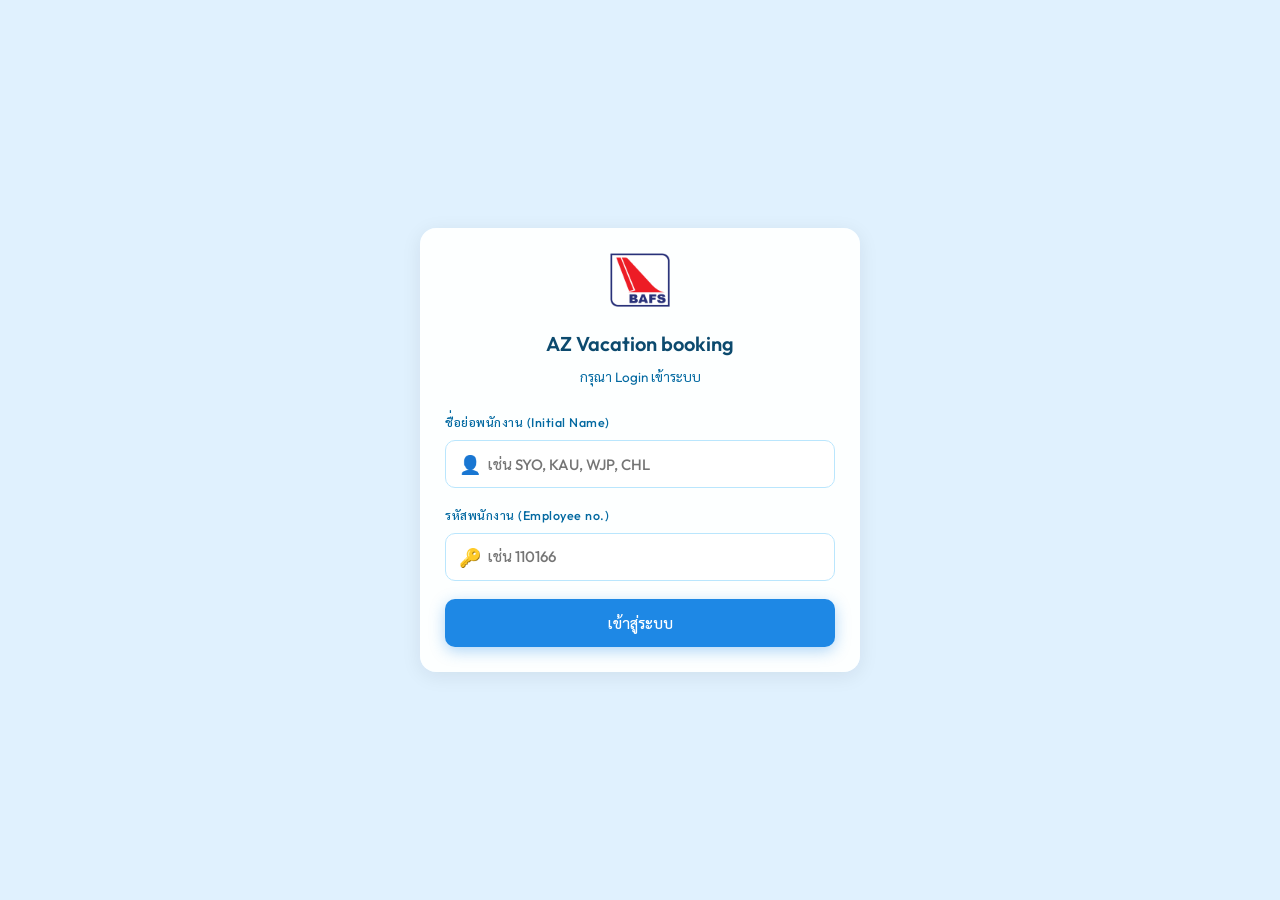
==== index.html @ 776b0201 "Add files via upload" ====
<!DOCTYPE html>
<html lang="th">

<head>
    <meta charset="UTF-8">
    <meta name="viewport" content="width=device-width, initial-scale=1.0, maximum-scale=1.0, user-scalable=no">
    <title>AZ Vacation booking</title>
    <!-- Google Fonts for premium typography -->
    <link rel="preconnect" href="https://fonts.googleapis.com">
    <link rel="preconnect" href="https://fonts.gstatic.com" crossorigin>
    <link
        href="https://fonts.googleapis.com/css2?family=Outfit:wght@300;400;500;600;700&family=Sarabun:wght@300;400;500;600;700&display=swap"
        rel="stylesheet">

    <script>
        // ==========================================================
        // CONFIGURATION VARIABLES (Google Drive Direct Links & GAS API)
        // ==========================================================
        const LOGO_URL = "Logo bafs Original.png"; // Replace with your Google Drive direct link
        const BACKGROUND_URL = "20220221_070326.jpg"; // Replace with your Google Drive direct link
        const GAS_URL = "https://script.google.com/macros/s/AKfycbyHpsRN5z9Dz3Ey0zPZW1OYYGQ0Ru4gA7NycmnNdGbSgGC3R4j0DbGsd65QwBarkv0/exec";
    </script>

    <link rel="stylesheet" href="style.css">

    <!-- Google Apps Script CSS inclusion (Used when deployed in GAS) -->
    <?!= include('style'); ?>
</head>

<body>
    <!-- Background Image Wrapper -->
    <div class="bg-wrapper"></div>

    <!-- 1. LOGIN OVERLAY -->
    <div id="login-overlay" class="overlay active">
        <div class="glass-card login-card animate-fade-in">
            <div class="login-header">
                <img id="login-logo-img" src="Logo bafs Original.png" alt="BAFS Logo" class="login-logo">
                <h2>AZ Vacation booking</h2>
                <p class="login-subtitle">กรุณา Login เข้าระบบ</p>
            </div>

            <form id="login-form">
                <div class="form-group">
                    <label for="login-username">ชื่อย่อพนักงาน (Initial Name)</label>
                    <div class="input-wrapper">
                        <input type="text" id="login-username" required placeholder="เช่น SYO, KAU, WJP, CHL"
                            autocomplete="username">
                        <span class="input-icon">👤</span>
                    </div>
                </div>
                <div class="form-group">
                    <label for="login-password">รหัสพนักงาน (Employee no.)</label>
                    <div class="input-wrapper">
                        <input type="password" id="login-password" required placeholder="เช่น 110166"
                            autocomplete="current-password">
                        <span class="input-icon">🔑</span>
                    </div>
                    <div id="login-error" class="error-text hidden">⚠️ ข้อมูลเข้าสู่ระบบไม่ถูกต้อง
                        หรือไม่พบในตารางพนักงาน</div>
                </div>
                <button type="submit" id="btn-login-submit" class="btn btn-primary btn-block">เข้าสู่ระบบ</button>
            </form>
        </div>
    </div>

    <!-- 2. MAIN APPLICATION -->
    <div id="app-container" class="app-layout hidden">
        <!-- HEADER -->
        <header class="main-header glass-card">
            <div class="header-logo-section">
                <img id="app-logo-img" src="Logo bafs Original.png" alt="BAFS Logo" class="app-logo">
                <div class="header-title-wrapper">
                    <h1>AZ Vacation booking</h1>
                    <span class="sub-title">ระบบจองวันลาพักร้อนล่วงหน้า</span>
                </div>
            </div>

            <!-- Testing Override Tool & User Profile -->
            <div class="header-controls">
                <div class="mock-date-container">
                    <label for="mock-today">📅 จำลองวันที่ปัจจุบัน:</label>
                    <input type="date" id="mock-today" class="mock-date-input">
                </div>

                <div class="user-profile-widget">
                    <div class="avatar">👤</div>
                    <div class="user-info">
                        <span id="user-initial-display" class="user-email">Guest</span>
                        <span id="user-name-display" class="user-role">ผู้ใช้งานทั่วไป</span>
                    </div>
                    <button id="logout-btn" class="btn-logout" title="ออกจากระบบ">Logout ↪</button>
                </div>
            </div>
        </header>

        <!-- NAVIGATION TABS -->
        <nav class="app-nav-tabs">
            <button id="nav-tab-dashboard" class="nav-tab-btn active" onclick="switchNavTab('dashboard')">
                <span class="nav-icon">📊</span> หน้าหลัก Dashboard
            </button>
            <button id="nav-tab-calendar" class="nav-tab-btn" onclick="switchNavTab('calendar')">
                <span class="nav-icon">📅</span> ตารางปฏิทินจองพักร้อน
            </button>
        </nav>

        <!-- DASHBOARD VIEW CONTAINER -->
        <div id="view-dashboard" class="view-container animate-fade-in">
            <!-- Top Stat Cards -->
            <div class="dashboard-stats-grid">
                <!-- Card 1: Quota Status -->
                <div class="glass-card stat-card quota-stat-card">
                    <div class="stat-icon-bg">📊</div>
                    <div class="stat-info">
                        <span class="stat-label">โควตาจองปี 2027</span>
                        <div class="stat-value-wrapper">
                            <span id="dash-quota-used" class="stat-value">0</span>
                            <span class="stat-total">/ 5 ช่วงเวลา</span>
                        </div>
                        <div class="quota-progress-container">
                            <div id="dash-quota-bar" class="quota-progress-bar" style="width: 0%;"></div>
                        </div>
                        <span id="dash-quota-text" class="stat-subtext">คงเหลือ 5 ช่วงเวลา</span>
                    </div>
                </div>

                <!-- Card 2: Upcoming Vacation -->
                <div class="glass-card stat-card upcoming-stat-card">
                    <div class="stat-icon-bg">✈️</div>
                    <div class="stat-info">
                        <span class="stat-label">รายการพักร้อนถัดไป</span>
                        <span id="dash-upcoming-date" class="stat-value-text">ไม่มีรายการพักร้อนที่กำลังจะมาถึง</span>
                        <span id="dash-upcoming-sub" class="stat-subtext">วางแผนพักร้อนสำหรับปี 2027 ได้ที่ตารางจอง</span>
                    </div>
                </div>

                <!-- Card 3: User Info Badge -->
                <div class="glass-card stat-card profile-stat-card">
                    <div class="stat-icon-bg">👤</div>
                    <div class="stat-info">
                        <span class="stat-label">ข้อมูลผู้ปฏิบัติงาน</span>
                        <span id="dash-emp-name" class="stat-value-text">-</span>
                        <span id="dash-emp-details" class="stat-subtext">Operator | Team - | Concourse -</span>
                    </div>
                </div>
            </div>

            <!-- Quick Action Banner -->
            <div id="dash-action-banner" class="glass-card action-banner">
                <div class="banner-left">
                    <h4>📅 ต้องการเลือกวันลาพักร้อนเพิ่มเติม?</h4>
                    <p>ไปที่ตารางจองเพื่อเลือกช่วงวันที่ต้องการสำหรับปี ค.ศ. 2027</p>
                </div>
                <button class="btn btn-primary" onclick="switchNavTab('calendar')">📅 เปิดตารางจองพักร้อน</button>
            </div>

            <!-- Personal Activity History Section -->
            <div id="dash-user-history-section" class="glass-card history-section-card">
                <div class="history-header">
                    <h3>📜 ประวัติรายการจองพักร้อนของฉัน</h3>
                    <button class="btn btn-outline btn-sm" onclick="loadDashboardData()">🔄 รีเฟรชข้อมูล</button>
                </div>

                <div id="dashboard-history-loading" class="placeholder-card hidden">
                    <div class="spinner"></div>
                    <p style="margin-top: 10px;">กำลังโหลดประวัติการจอง...</p>
                </div>

                <div id="dashboard-history-empty" class="empty-state-box hidden">
                    <span class="empty-icon">🏖️</span>
                    <p>ยังไม่มีประวัติการจองวันลาพักร้อนสำหรับปี 2027</p>
                </div>

                <div class="table-responsive">
                    <table id="dash-history-table" class="data-table">
                        <thead>
                            <tr>
                                <th>วันที่ทำรายการ</th>
                                <th>ช่วงวันพักร้อน</th>
                                <th>เดือน/ปี</th>
                                <th>Zone</th>
                                <th>ประเภทการจอง</th>
                                <th>สถานะ</th>
                                <th>จัดการ</th>
                            </tr>
                        </thead>
                        <tbody id="dash-history-tbody">
                            <!-- Populated dynamically -->
                        </tbody>
                    </table>
                </div>
            </div>

            <!-- Admin Master Log Section (Visible only to Admin) -->
            <div id="dash-admin-section" class="glass-card history-section-card admin-border hidden" style="margin-top: 25px;">
                <div class="history-header">
                    <h3>👑 ประวัติการจองของพนักงานทั้งหมด (ผู้ดูแลระบบ)</h3>
                    <div style="display:flex; align-items:center; gap:10px;">
                        <select id="admin-team-filter" style="padding:6px 12px; border-radius:6px; background:rgba(255,255,255,0.1); color:#fff; border:1px solid rgba(255,255,255,0.2); font-size:13px; cursor:pointer;" onchange="filterAdminBookings()">
                            <option value="ALL">ทุกทีม</option>
                            <option value="A">Team A</option>
                            <option value="B">Team B</option>
                            <option value="C">Team C</option>
                            <option value="D">Team D</option>
                            <option value="E">Team E</option>
                            <option value="X">Team X</option>
                        </select>
                        <span class="admin-badge">Admin Access</span>
                    </div>
                </div>
                <div id="admin-history-loading" style="text-align:center; padding:20px; color:#94a3b8;">
                    <span>⏳ กำลังโหลดข้อมูลจากตาราง...</span>
                </div>
                <div id="admin-history-empty" class="hidden" style="text-align:center; padding:25px; color:#94a3b8;">
                    <p>📋 ยังไม่มีประวัติการจองวันพักร้อนในระบบ</p>
                </div>
                <div id="admin-history-summary" class="hidden" style="padding:10px 15px; margin-bottom:10px; display:flex; gap:15px; flex-wrap:wrap; font-size:13px; color:#94a3b8;">
                    <span>📊 จำนวนรายการทั้งหมด: <strong id="admin-total-count" style="color:#60a5fa;">0</strong></span>
                    <span>🏢 Concourse C: <strong id="admin-c-count" style="color:#22c55e;">0</strong></span>
                    <span>🏢 Concourse F: <strong id="admin-f-count" style="color:#f59e0b;">0</strong></span>
                </div>
                <div class="table-responsive">
                    <table class="data-table">
                        <thead>
                            <tr>
                                <th>ลำดับ</th>
                                <th>พนักงาน</th>
                                <th>ตำแหน่ง/ทีม</th>
                                <th>Concourse</th>
                                <th>เดือน/ปี</th>
                                <th>ช่วงวัน</th>
                                <th>สถานะ</th>
                                <th>ดำเนินการ</th>
                            </tr>
                        </thead>
                        <tbody id="dash-admin-tbody">
                            <!-- Populated dynamically for Admin -->
                        </tbody>
                    </table>
                </div>
            </div>
        </div>

        <!-- CALENDAR VIEW CONTAINER -->
        <div id="view-calendar" class="view-container hidden">
            <!-- APP CONTENT LAYOUT -->
            <div class="main-content">
            <!-- SIDEBAR: Rules & Selection Form -->
            <aside class="sidebar-section">

                <!-- Rules Card -->
                <div class="glass-card rules-card">
                    <h3>📌 ข้อกำหนดการจองวันลาพักร้อน</h3>
                    <ul class="rules-list">
                        <li>
                            <span class="rule-num">1</span>
                            <p>Operator ทำการจองได้ทีมละ 2 คนต่อช่อง (Concourse C 1 คน, Concourse F 1 คน)</p>
                        </li>
                        <li>
                            <span class="rule-num">2</span>
                            <p>ทำการจองพักร้อนของเดือนถัดไปล่วงหน้า <strong>ภายในวันที่ 10 ของเดือน</strong></p>
                        </li>
                        <li>
                            <span class="rule-num">3</span>
                            <p>สามารถจองพักร้อนล่วงหน้าก่อนได้ทุกเดือน</p>
                        </li>
                        <li>
                            <span class="rule-num">4</span>
                            <p>สามารถแก้ไขการจองพักร้อนล่วงหน้า <strong>ภายในวันที่ 10 ก่อนเดือนที่ทำการจองไว้</strong></p>
                        </li>
                        <li>
                            <span class="rule-num">5</span>
                            <p>ใน 1 ปี พนักงานสามารถจองพักร้อนได้มากสุด <strong>5 ช่วงเวลา</strong></p>
                        </li>
                    </ul>
                </div>

                <!-- Profile Info Card -->
                <div class="glass-card booking-form-card">
                    <h3>👤 ข้อมูลผู้จอง (Logged-in Profile)</h3>
                    <div class="profile-details-grid">
                        <div class="profile-field">
                            <span class="p-label">ชื่อย่อ (Initial Name):</span>
                            <span id="profile-initial" class="p-val">-</span>
                        </div>
                        <div class="profile-field">
                            <span class="p-label">ชื่อภาษาอังกฤษ:</span>
                            <span id="profile-english-name" class="p-val">-</span>
                        </div>
                        <div class="profile-field">
                            <span class="p-label">ตำแหน่ง (Position):</span>
                            <span id="profile-position" class="p-val">-</span>
                        </div>
                        <div class="profile-field">
                            <span class="p-label">ทีม (Team):</span>
                            <span id="profile-team" class="p-val">-</span>
                        </div>
                        <div id="profile-concourse-field" class="profile-field hidden">
                            <span class="p-label">Concourse:</span>
                            <span id="profile-concourse" class="p-val">-</span>
                        </div>
                    </div>
                </div>

                <!-- Booking Selectors Card -->
                <div class="glass-card booking-form-card">
                    <h3>📅 เลือกเดือนและปีที่ต้องการพักร้อน</h3>

                    <div class="date-selection-grid">
                        <div class="form-group">
                            <label for="select-month">เดือนพักร้อน</label>
                            <select id="select-month" class="form-select">
                                <option value="0">JAN</option>
                                <option value="1">FEB</option>
                                <option value="2">MAR</option>
                                <option value="3">APR</option>
                                <option value="4">MAY</option>
                                <option value="5">JUN</option>
                                <option value="6">JUL</option>
                                <option value="7">AUG</option>
                                <option value="8">SEP</option>
                                <option value="9">OCT</option>
                                <option value="10">NOV</option>
                                <option value="11">DEC</option>
                            </select>
                        </div>
                        <div class="form-group">
                            <label for="select-year">ปี</label>
                            <select id="select-year" class="form-select">
                                <!-- Dynamically populated by JS -->
                            </select>
                        </div>
                    </div>

                    <!-- Admin Team Selector in Sidebar (Hidden for regular employees) -->
                    <div id="sidebar-admin-team-wrapper" class="hidden" style="margin-top: 12px;">
                        <label for="sidebar-admin-team-select" style="font-size: 13px; font-weight: 600; color: #ffc107; display: block; margin-bottom: 6px;">
                            👑 เลือกทีมพนักงาน (Admin):
                        </label>
                        <select id="sidebar-admin-team-select" class="form-select" style="border: 1px solid rgba(255,193,7,0.4);">
                            <option value="A">Team A</option>
                            <option value="B">Team B</option>
                            <option value="C">Team C</option>
                            <option value="D">Team D</option>
                            <option value="E">Team E</option>
                            <option value="X">Team X</option>
                        </select>
                    </div>
                </div>

            </aside>

            <!-- MAIN GRID: Vacation Calendar (Vertical Layout for Mobile) -->
            <main class="calendar-section">
                <!-- Loading indicator overlay inside calendar section -->
                <div id="calendar-loading" class="glass-card placeholder-card hidden">
                    <div class="placeholder-content">
                        <div class="spinner"></div>
                        <p style="margin-top: 15px; font-weight: 500;">กำลังโหลดข้อมูลจาก Google Sheets...</p>
                    </div>
                </div>

                <!-- Calendar Content -->
                <div id="calendar-content" class="calendar-content-wrapper">
                    <div class="glass-card calendar-card">
                        <div class="calendar-header">
                            <div class="calendar-info">
                                <h2 id="calendar-title-display">ตารางพักร้อนล่วงหน้า</h2>
                                <p class="helper-text">💡 วิธีการจอง: เลือกช่องว่างในส่วน Concourse
                                    ของทีมท่านบนช่วงวันที่ต้องการจอง จากนั้นกดปุ่มด้านล่างเพื่อยืนยัน</p>
                            </div>

                            <!-- Calendar Control Toolbar: Month Dropdown, Admin Team Switcher & Small Excel Export (Visible ONLY to Admin) -->
                            <div id="calendar-toolbar" class="calendar-toolbar hidden" style="display: flex; flex-wrap: wrap; align-items: center; justify-content: space-between; gap: 10px; margin-top: 15px; margin-bottom: 15px; padding: 8px 12px; background: rgba(255, 255, 255, 0.05); border: 1px solid rgba(255, 255, 255, 0.1); border-radius: 10px;">
                                <!-- Left: Month & Year Dropdowns -->
                                <div style="display: flex; align-items: center; gap: 8px;">
                                    <label for="toolbar-month-select" style="font-size: 12px; font-weight: 500; color: #94a3b8;">📅 เลือกเดือน/ปี:</label>
                                    <select id="toolbar-month-select" style="padding: 4px 8px; border-radius: 6px; background: #ffffff; color: #0f172a; border: 1px solid #cbd5e1; font-size: 12px; cursor: pointer;">
                                        <option value="0">มกราคม (JAN)</option>
                                        <option value="1">กุมภาพันธ์ (FEB)</option>
                                        <option value="2">มีนาคม (MAR)</option>
                                        <option value="3">เมษายน (APR)</option>
                                        <option value="4">พฤษภาคม (MAY)</option>
                                        <option value="5">มิถุนายน (JUN)</option>
                                        <option value="6">กรกฎาคม (JUL)</option>
                                        <option value="7">สิงหาคม (AUG)</option>
                                        <option value="8">กันยายน (SEP)</option>
                                        <option value="9">ตุลาคม (OCT)</option>
                                        <option value="10">พฤศจิกายน (NOV)</option>
                                        <option value="11">ธันวาคม (DEC)</option>
                                    </select>
                                    <select id="toolbar-year-select" style="padding: 4px 8px; border-radius: 6px; background: #ffffff; color: #0f172a; border: 1px solid #cbd5e1; font-size: 12px; cursor: pointer;">
                                        <!-- Populated dynamically -->
                                    </select>
                                </div>

                                <!-- Center: Admin Team Switcher (Visible only when logged in as Admin) -->
                                <div id="admin-calendar-team-wrapper" class="hidden" style="display: flex; align-items: center; gap: 8px;">
                                    <label for="calendar-admin-team-select" style="font-size: 12px; font-weight: 500; color: #d97706;">👑 เลือกทีม (Admin):</label>
                                    <select id="calendar-admin-team-select" style="padding: 4px 8px; border-radius: 6px; background: #ffffff; color: #0f172a; border: 1px solid #d97706; font-size: 12px; cursor: pointer;">
                                        <option value="A">Team A</option>
                                        <option value="B">Team B</option>
                                        <option value="C">Team C</option>
                                        <option value="D">Team D</option>
                                        <option value="E">Team E</option>
                                        <option value="X">Team X</option>
                                    </select>
                                </div>

                                <!-- Right: Small Export to Excel Button -->
                                <div>
                                    <button type="button" class="btn btn-success" style="background: linear-gradient(135deg, #107c41, #1f9a55); border: none; font-weight: 500; font-size: 11px; padding: 4px 10px; border-radius: 5px; gap: 4px; display: inline-flex; align-items: center; cursor: pointer;" onclick="exportBookingsToExcel()">
                                        📊 Export Excel (.xls)
                                    </button>
                                </div>
                            </div>

                            <!-- LEGEND REMOVED PER USER REQUEST -->
                        </div>

                        <!-- VERTICAL LIST OF SLOTS -->
                        <div class="vertical-slots-wrapper">
                            <div id="operator-slots-container" class="table-section-wrapper">
                                <div id="operator-slots-list" class="slots-list">
                                    <!-- Rendered dynamically -->
                                </div>
                            </div>
                        </div>

                        <!-- Action Bar -->
                        <div class="calendar-actions">
                            <div class="selected-summary" id="booking-summary-text">
                                กรุณาเลือกช่วงวันในรายการเพื่อทำการจอง...
                            </div>
                            <button id="btn-confirm-booking" class="btn btn-success btn-large" disabled>
                                ⚡ ยืนยันการจองพักร้อน
                            </button>
                        </div>

                    </div>
                </div>
            </main>
        </div>
        </div>
    </div>

    <!-- 3. BOOKING CONFIRMATION MODAL -->
    <div id="booking-modal" class="modal-overlay hidden">
        <div class="glass-card modal-card animate-slide-up">
            <div class="modal-header">
                <h3>ยืนยันข้อมูลการจองพักร้อน</h3>
                <button class="btn-close-modal" onclick="closeModal('booking-modal')">&times;</button>
            </div>
            <div class="modal-body">
                <div class="confirm-info-list">
                    <div class="confirm-item">
                        <span class="label">ชื่อพนักงาน:</span>
                        <span id="confirm-emp-name" class="val">-</span>
                    </div>
                    <div class="confirm-item">
                        <span class="label">ตำแหน่งงาน:</span>
                        <span id="confirm-position" class="val">-</span>
                    </div>
                    <div class="confirm-item">
                        <span class="label">ทีม:</span>
                        <span id="confirm-team" class="val">-</span>
                    </div>
                    <div class="confirm-item">
                        <span class="label">ช่วงวันที่เลือก:</span>
                        <span id="confirm-date" class="val">-</span>
                    </div>
                    <div class="confirm-item" id="confirm-concourse-row">
                        <span class="label">Concourse:</span>
                        <span id="confirm-concourse" class="val">-</span>
                    </div>
                </div>

                <!-- Admin Booking On Behalf Field -->
                <div id="admin-booking-fields" class="admin-booking-container hidden" style="margin-top: 15px; padding: 12px; background: rgba(255, 193, 7, 0.1); border: 1px solid rgba(255, 193, 7, 0.3); border-radius: 8px;">
                    <label for="admin-target-initial" style="font-size: 13px; font-weight: 600; color: #b45309; display: block; margin-bottom: 6px;">
                        👑 ระบุชื่อย่อพนักงานที่ต้องการจองแทน (Initial Name):
                    </label>
                    <input type="text" id="admin-target-initial" placeholder="เช่น PDP, KSM, SYO, WJP" style="width: 100%; padding: 8px 12px; border-radius: 6px; background: #ffffff; color: #0f172a; border: 1px solid #cbd5e1; font-size: 14px; text-transform: uppercase;">
                </div>

                <div id="modal-warning-box" class="warning-alert-box hidden"></div>
            </div>
            <div class="modal-footer">
                <button class="btn btn-secondary" onclick="closeModal('booking-modal')">ยกเลิก</button>
                <button id="btn-modal-submit" class="btn btn-success">ยืนยันการจอง</button>
            </div>
        </div>
    </div>

    <!-- 4. EDIT/CANCEL MODAL -->
    <div id="edit-modal" class="modal-overlay hidden">
        <div class="glass-card modal-card animate-slide-up">
            <div class="modal-header">
                <h3>⚙ จัดการรายการจองพักร้อน</h3>
                <button class="btn-close-modal" onclick="closeModal('edit-modal')">&times;</button>
            </div>
            <div class="modal-body">
                <p>คุณต้องการยกเลิกรายการจองนี้ใช่หรือไม่?</p>
                <div class="confirm-info-list">
                    <div class="confirm-item">
                        <span class="label">ผู้จอง:</span>
                        <span id="edit-emp-name" class="val">-</span>
                    </div>
                    <div class="confirm-item">
                        <span class="label">ตำแหน่ง/ทีม:</span>
                        <span id="edit-details" class="val">-</span>
                    </div>
                    <div class="confirm-item">
                        <span class="label">วันที่จอง:</span>
                        <span id="edit-date" class="val">-</span>
                    </div>
                    <div class="confirm-item" id="edit-concourse-row">
                        <span class="label">Concourse:</span>
                        <span id="edit-concourse" class="val">-</span>
                    </div>
                </div>
                <div id="edit-warning-box" class="warning-alert-box hidden"></div>
            </div>
            <div class="modal-footer">
                <button class="btn btn-secondary" onclick="closeModal('edit-modal')">ปิด</button>
                <button id="btn-modal-delete" class="btn btn-danger">🗑 ยกเลิกการจองนี้</button>
            </div>
        </div>
    </div>

    <!-- 5. SUCCESS POPUP -->
    <div id="success-popup" class="success-popup-overlay hidden">
        <div class="success-popup-card animate-scale-up">
            <div class="success-icon-wrapper">
                <div class="success-icon-svg">
                    <svg viewBox="0 0 52 52">
                        <circle class="checkmark-circle" cx="26" cy="26" r="25" fill="none" />
                        <path class="checkmark-check" fill="none" d="M14.1 27.2l7.1 7.2 16.7-16.8" />
                    </svg>
                </div>
            </div>
            <h2>ทำการจองสำเร็จ!</h2>
            <p id="success-message-text">ระบบได้ทำการบันทึกข้อมูลการลาพักร้อนเรียบร้อยแล้ว</p>
            <button class="btn btn-success btn-block" onclick="closeSuccessPopup()">ตกลง</button>
        </div>
    </div>

    <script src="app.js"></script>

    <!-- Google Apps Script JS inclusion (Used when deployed in GAS) -->
    <?!= include('app'); ?>
</body>

</html>
---- style.css ----
/* ==========================================================================
   AZ Vacation Booking Application - Modern Responsive Glassmorphism CSS
   ========================================================================== */

/* Design Tokens */
:root {
    /* CUSTOMIZABLE IMAGES - Insert Google Drive direct link here */
    --logo-url: url('Logo bafs Original.png');
    --background-url: url('20220221_070326.jpg');

    --primary: #1e88e5;
    --primary-light: #64b5f6;
    --primary-dark: #1565c0;
    --accent: #ff9800;
    --accent-hover: #f57c00;
    --success: #4caf50;
    --success-light: #81c784;
    --success-hover: #388e3c;
    --danger: #f44336;
    --danger-hover: #d32f2f;
    --warning: #ffeb3b;
    --info: #00bcd4;
    --foreman-purple: #9b59b6;
    --foreman-purple-dark: #8e44ad;

    /* Theme Colors - Bright Sky Blue Theme */
    --bg-overlay: rgba(224, 242, 254, 0.96);
    --glass-bg: rgba(255, 255, 255, 0.88);
    --glass-bg-hover: rgba(255, 255, 255, 0.96);
    --glass-card: rgba(255, 255, 255, 0.94);
    --glass-border: rgba(186, 230, 253, 0.9);
    --glass-border-focus: rgba(2, 132, 199, 0.6);

    /* Text Colors - Deep Sky Navy for Bright Sky Blue Background */
    --text-primary: #0c4a6e;
    --text-secondary: #0369a1;
    --text-muted: #64748b;

    /* Layout Properties */
    --sidebar-width: 380px;
    --header-height: 80px;
    --border-radius-lg: 16px;
    --border-radius-md: 10px;
    --border-radius-sm: 6px;
    --transition-speed: 0.3s;
    --font-sans: 'Outfit', 'Sarabun', -apple-system, BlinkMacSystemFont, "Segoe UI", Roboto, sans-serif;
}

/* Base Reset & Configuration */
* {
    box-sizing: border-box;
    margin: 0;
    padding: 0;
    -webkit-tap-highlight-color: transparent; /* Disable tap highlight on mobile */
}

body, html {
    width: 100%;
    height: 100%;
    font-family: var(--font-sans);
    color: var(--text-primary);
    background-color: #e0f2fe;
    overflow-x: hidden;
    line-height: 1.5;
}

/* Background Image */
.bg-wrapper {
    position: fixed;
    top: 0;
    left: 0;
    width: 100%;
    height: 100%;
    z-index: -2;
    background-image: var(--background-url);
    background-size: cover;
    background-position: center;
    background-repeat: no-repeat;
}

.bg-wrapper::after {
    content: '';
    position: absolute;
    top: 0;
    left: 0;
    width: 100%;
    height: 100%;
    background: linear-gradient(135deg, rgba(240, 249, 255, 0.95) 0%, rgba(186, 230, 253, 0.97) 100%);
    z-index: -1;
}

/* Utilities */
.hidden {
    display: none !important;
}

/* Glassmorphic Card */
.glass-card {
    background: var(--glass-card);
    backdrop-filter: blur(16px) saturate(180%);
    -webkit-backdrop-filter: blur(16px) saturate(180%);
    border: 1px solid var(--glass-border);
    border-radius: var(--border-radius-lg);
    box-shadow: 0 4px 20px 0 rgba(15, 23, 42, 0.08);
    padding: 24px;
}

/* Animations */
@keyframes fadeIn {
    from { opacity: 0; transform: translateY(10px); }
    to { opacity: 1; transform: translateY(0); }
}

@keyframes slideUp {
    from { opacity: 0; transform: translate(-50%, -40%); }
    to { opacity: 1; transform: translate(-50%, -50%); }
}

@keyframes scaleUp {
    from { opacity: 0; transform: scale(0.9); }
    to { opacity: 1; transform: scale(1); }
}

.animate-fade-in {
    animation: fadeIn 0.4s cubic-bezier(0.25, 0.8, 0.25, 1) forwards;
}

.animate-slide-up {
    animation: slideUp 0.35s cubic-bezier(0.25, 0.8, 0.25, 1) forwards;
}

.animate-scale-up {
    animation: scaleUp 0.3s cubic-bezier(0.175, 0.885, 0.32, 1.275) forwards;
}

/* Buttons */
.btn {
    display: inline-flex;
    align-items: center;
    justify-content: center;
    font-family: var(--font-sans);
    font-size: 15px;
    font-weight: 500;
    padding: 12px 24px;
    border-radius: var(--border-radius-md);
    border: 1px solid transparent;
    cursor: pointer;
    transition: all 0.25s ease;
    text-decoration: none;
    gap: 8px;
    min-height: 48px; /* Mobile tap target */
}

.btn-block {
    display: flex;
    width: 100%;
}

.btn-primary {
    background-color: var(--primary);
    color: #fff;
    box-shadow: 0 4px 15px rgba(30, 136, 229, 0.35);
}
.btn-primary:hover:not(:disabled) {
    background-color: var(--primary-dark);
    transform: translateY(-2px);
}
.btn-primary:active:not(:disabled) {
    transform: translateY(0);
}

.btn-secondary {
    background-color: rgba(255, 255, 255, 0.08);
    color: var(--text-primary);
    border: 1px solid var(--glass-border);
}
.btn-secondary:hover:not(:disabled) {
    background-color: rgba(255, 255, 255, 0.16);
}

.btn-success {
    background-color: var(--success);
    color: #fff;
    box-shadow: 0 4px 15px rgba(76, 175, 80, 0.35);
}
.btn-success:hover:not(:disabled) {
    background-color: var(--success-hover);
    transform: translateY(-2px);
}
.btn-success:active:not(:disabled) {
    transform: translateY(0);
}

.btn-danger {
    background-color: var(--danger);
    color: #fff;
    box-shadow: 0 4px 15px rgba(244, 67, 54, 0.35);
}
.btn-danger:hover:not(:disabled) {
    background-color: var(--danger-hover);
    transform: translateY(-2px);
}
.btn-danger:active:not(:disabled) {
    transform: translateY(0);
}

.btn:disabled {
    opacity: 0.35;
    cursor: not-allowed;
    transform: none !important;
    box-shadow: none !important;
}

.btn-large {
    padding: 14px 28px;
    font-size: 16px;
    font-weight: 600;
}

/* ==========================================================================
   1. LOGIN OVERLAY
   ========================================================================== */
.overlay {
    position: fixed;
    top: 0;
    left: 0;
    width: 100vw;
    height: 100vh;
    background: var(--bg-overlay);
    display: flex;
    justify-content: center;
    align-items: center;
    z-index: 1000;
    opacity: 0;
    visibility: hidden;
    pointer-events: none;
    transition: opacity var(--transition-speed), visibility var(--transition-speed);
    padding: 16px;
}

.overlay.active {
    opacity: 1;
    visibility: visible;
    pointer-events: auto;
}

.login-card {
    width: 440px;
    max-width: 100%;
    text-align: center;
    border: 1px solid rgba(255, 255, 255, 0.15);
}

.login-logo {
    height: 54px;
    margin-bottom: 16px;
    object-fit: contain;
}

.login-header h2 {
    font-size: 20px;
    margin-bottom: 8px;
    font-weight: 600;
}

.login-header p {
    color: var(--text-secondary);
    font-size: 13.5px;
    margin-bottom: 26px;
}

/* Form Controls */
.form-group {
    margin-bottom: 18px;
    text-align: left;
}

.form-group label {
    display: block;
    font-size: 12.5px;
    font-weight: 500;
    color: var(--text-secondary);
    margin-bottom: 8px;
    letter-spacing: 0.5px;
}

.input-wrapper {
    position: relative;
}

.input-wrapper input {
    width: 100%;
    background: #ffffff;
    border: 1px solid #bae6fd;
    padding: 12px 16px 12px 42px;
    border-radius: var(--border-radius-md);
    color: #0f172a;
    font-size: 15px;
    font-weight: 500;
    font-family: var(--font-sans);
    transition: all var(--transition-speed) ease;
    min-height: 48px;
}

.input-wrapper input:focus {
    outline: none;
    background: #ffffff;
    border-color: #0284c7;
    box-shadow: 0 0 0 3.5px rgba(2, 132, 199, 0.25);
    color: #0f172a;
}

.input-icon {
    position: absolute;
    left: 14px;
    top: 50%;
    transform: translateY(-50%);
    color: var(--text-muted);
    font-size: 18px;
}

.error-text {
    color: #ff5252;
    font-size: 12px;
    margin-top: 6px;
    display: flex;
    align-items: center;
    gap: 4px;
}

/* ==========================================================================
   2. MAIN APPLICATION CONTAINER
   ========================================================================== */
.app-layout {
    display: flex;
    flex-direction: column;
    height: 100vh;
    padding: 20px;
    gap: 20px;
    max-width: 1650px;
    margin: 0 auto;
    overflow: hidden;
}

/* HEADER STYLE */
.main-header {
    display: flex;
    justify-content: space-between;
    align-items: center;
    height: var(--header-height);
    padding: 10px 24px;
    flex-shrink: 0;
}

.header-logo-section {
    display: flex;
    align-items: center;
    gap: 16px;
}

.app-logo {
    height: 44px;
    object-fit: contain;
}

.header-title-wrapper h1 {
    font-size: 18px;
    font-weight: 700;
    line-height: 1.2;
}

.header-title-wrapper .sub-title {
    font-size: 11px;
    color: var(--text-muted);
}

.header-controls {
    display: flex;
    align-items: center;
    gap: 20px;
}

/* Mock Date Override widget */
.mock-date-container {
    background: linear-gradient(135deg, #fffbeb 0%, #fef3c7 100%);
    border: 1px dashed #f59e0b;
    padding: 6px 12px;
    border-radius: var(--border-radius-md);
    display: flex;
    align-items: center;
    gap: 8px;
    box-shadow: 0 2px 8px rgba(245, 158, 11, 0.08);
}

.mock-date-container label {
    font-size: 12px;
    font-weight: 600;
    color: #b45309;
}

.mock-date-input {
    background: #ffffff;
    border: 1px solid #fcd34d;
    border-radius: var(--border-radius-sm);
    color: #0f172a;
    padding: 4px 8px;
    font-size: 12.5px;
    font-weight: 500;
    font-family: var(--font-sans);
    outline: none;
    cursor: pointer;
    min-height: 32px;
}

.mock-date-input:focus {
    border-color: #d97706;
    box-shadow: 0 0 0 3px rgba(245, 158, 11, 0.2);
}

/* User profile widget */
.user-profile-widget {
    display: flex;
    align-items: center;
    gap: 10px;
    background: rgba(255, 255, 255, 0.04);
    padding: 6px 12px;
    border-radius: 40px;
    border: 1px solid var(--glass-border);
}

.user-profile-widget .avatar {
    font-size: 16px;
}

.user-profile-widget .user-info {
    display: flex;
    flex-direction: column;
    text-align: left;
}

.user-profile-widget .user-email {
    font-size: 12.5px;
    font-weight: 700;
    color: #0f172a;
    max-width: 140px;
    overflow: hidden;
    text-overflow: ellipsis;
    white-space: nowrap;
}

.user-profile-widget .user-role {
    font-size: 10px;
    color: #0369a1;
    font-weight: 600;
}

.btn-logout {
    background: none;
    border: none;
    color: var(--text-muted);
    font-size: 12px;
    cursor: pointer;
    padding: 4px 8px;
    border-radius: var(--border-radius-sm);
    transition: color 0.2s, background-color 0.2s;
    border: 1px solid rgba(255, 255, 255, 0.1);
}

.btn-logout:hover {
    color: var(--danger);
    background-color: rgba(244, 67, 54, 0.1);
}

/* MAIN CONTENT LAYOUT */
.main-content {
    display: flex;
    flex: 1;
    gap: 20px;
    min-height: 0;
}

/* SIDEBAR SECTION */
.sidebar-section {
    width: var(--sidebar-width);
    display: flex;
    flex-direction: column;
    gap: 20px;
    flex-shrink: 0;
    overflow-y: auto;
}

/* Rules Card */
.rules-card h3, .booking-form-card h3 {
    font-size: 15px;
    font-weight: 600;
    margin-bottom: 14px;
    border-bottom: 1px solid var(--glass-border);
    padding-bottom: 6px;
}

.rules-list {
    list-style: none;
    display: flex;
    flex-direction: column;
    gap: 10px;
}

.rules-list li {
    display: flex;
    align-items: flex-start;
    gap: 10px;
}

.rule-num {
    background: rgba(30, 136, 229, 0.15);
    border: 1px solid var(--primary);
    color: var(--primary-light);
    border-radius: 50%;
    width: 20px;
    height: 20px;
    display: flex;
    align-items: center;
    justify-content: center;
    font-size: 10px;
    font-weight: 700;
    flex-shrink: 0;
    margin-top: 2px;
}

.rules-list p {
    font-size: 12px;
    color: var(--text-secondary);
    line-height: 1.35;
}

/* Form inputs styling */
.form-select {
    width: 100%;
    background: #ffffff;
    border: 1px solid var(--glass-border);
    color: var(--text-primary);
    padding: 10px 14px;
    border-radius: var(--border-radius-md);
    font-size: 14px;
    font-family: var(--font-sans);
    outline: none;
    transition: border-color var(--transition-speed), box-shadow var(--transition-speed);
    cursor: pointer;
    min-height: 44px; /* Touch target */
}

.form-select option {
    background-color: #ffffff;
    color: var(--text-primary);
}

.form-select:focus {
    border-color: var(--primary);
    box-shadow: 0 0 0 3px rgba(30, 136, 229, 0.2);
}

.form-select:disabled {
    opacity: 0.35;
    cursor: not-allowed;
}

.date-selection-grid {
    display: grid;
    grid-template-columns: 1fr 1fr;
    gap: 12px;
}

/* ==========================================================================
   MAIN CALENDAR DASHBOARD
   ========================================================================== */
.calendar-section {
    flex: 1;
    display: flex;
    flex-direction: column;
    min-width: 0;
}

/* Placeholder card when no team selected */
.placeholder-card {
    height: 100%;
    display: flex;
    align-items: center;
    justify-content: center;
    text-align: center;
}

.placeholder-content {
    max-width: 420px;
}

.placeholder-icon {
    font-size: 48px;
    margin-bottom: 16px;
    opacity: 0.6;
}

.placeholder-content h2 {
    font-size: 18px;
    font-weight: 600;
    margin-bottom: 8px;
}

.placeholder-content p {
    font-size: 13.5px;
    color: var(--text-muted);
}

/* Calendar wrapper active state */
.calendar-content-wrapper {
    height: 100%;
    display: flex;
    flex-direction: column;
}

.calendar-card {
    height: 100%;
    display: flex;
    flex-direction: column;
    padding: 20px;
    overflow-y: auto;
}

.calendar-header {
    display: flex;
    justify-content: space-between;
    align-items: flex-start;
    margin-bottom: 18px;
    gap: 20px;
    flex-shrink: 0;
}

.calendar-info h2 {
    font-size: 18px;
    font-weight: 600;
    margin-bottom: 4px;
}

.legend {
    display: flex;
    gap: 12px;
    background: linear-gradient(135deg, #ffffff 0%, #f0f9ff 100%);
    padding: 8px 14px;
    border-radius: 30px;
    border: 1px solid #bae6fd;
    flex-wrap: wrap;
    justify-content: center;
    box-shadow: 0 2px 8px rgba(2, 132, 199, 0.06);
}

.legend-item {
    display: flex;
    align-items: center;
    gap: 6px;
    font-size: 11.5px;
    color: var(--text-secondary);
}

.legend-box {
    width: 12px;
    height: 12px;
    border-radius: 3px;
    border: 1px solid rgba(255, 255, 255, 0.15);
}

.legend-box.available { background-color: #ffffff; border-color: #cbd5e1; }
.legend-box.booked-foreman { background-color: var(--foreman-purple); border-color: #d7bde2; }
.legend-box.booked-c { background-color: #0284c7; border-color: #38bdf8; }
.legend-box.booked-f { background-color: #16a34a; border-color: #4ade80; }
.legend-box.selected { background-color: rgba(245, 158, 11, 0.25); border: 1.5px solid var(--accent); }

/* VERTICAL SLOTS STYLE */
.slots-list {
    display: flex;
    flex-direction: column;
    gap: 12px;
    margin-top: 10px;
}

.slot-card {
    background: #ffffff;
    border: 1px solid #bae6fd;
    border-radius: var(--border-radius-lg);
    padding: 12px 18px;
    display: flex;
    justify-content: space-between;
    align-items: center;
    transition: all 0.25s ease;
    user-select: none;
    position: relative;
    overflow: hidden;
    box-shadow: 0 4px 15px rgba(2, 132, 199, 0.05);
}

.slot-card:hover {
    border-color: #38bdf8;
    box-shadow: 0 6px 20px rgba(2, 132, 199, 0.1);
}

.slot-card-left {
    display: flex;
    flex-direction: column;
    gap: 3px;
    text-align: center;
    background: linear-gradient(135deg, #0c4a6e 0%, #0369a1 100%);
    padding: 8px 16px;
    border-radius: var(--border-radius-md);
    border: 1px solid #0284c7;
    box-shadow: 0 2px 8px rgba(3, 105, 161, 0.25);
    min-width: 145px;
}

.slot-card-date {
    font-size: 14.5px;
    font-weight: 700;
    color: #ffffff;
    letter-spacing: 0.3px;
}

.slot-card-year {
    font-size: 11px;
    font-weight: 500;
    color: #bae6fd;
}

.slot-card-right-zones {
    display: flex;
    gap: 12px;
    flex-shrink: 0;
}

.concourse-zone {
    display: flex;
    flex-direction: column;
    align-items: center;
    justify-content: center;
    padding: 8px 16px;
    border-radius: var(--border-radius-md);
    background: #ffffff;
    border: 1px solid var(--glass-border);
    min-width: 130px;
    cursor: pointer;
    transition: all 0.2s ease;
}

.concourse-zone:hover:not(.disabled) {
    background: rgba(255, 255, 255, 0.08);
    border-color: var(--primary-light);
    transform: translateY(-1.5px);
}

.concourse-zone.selected-zone {
    background: rgba(255, 152, 0, 0.12) !important;
    border: 2px solid var(--accent) !important;
    box-shadow: 0 4px 15px rgba(255, 152, 0, 0.2);
}

.concourse-zone.disabled {
    opacity: 0.45;
    cursor: not-allowed;
    background-image: repeating-linear-gradient(45deg, rgba(255,255,255,0.01) 0px, rgba(255,255,255,0.01) 4px, transparent 4px, transparent 8px);
}

.legend {
    display: none !important;
}

.concourse-zone .zone-label {
    font-size: 10.5px;
    font-weight: 700;
    color: #475569;
    text-transform: uppercase;
    letter-spacing: 0.5px;
    margin-bottom: 2px;
}

.concourse-zone.c-zone .zone-label {
    color: #0369a1;
}

.concourse-zone.f-zone .zone-label {
    color: #15803d;
}

.concourse-zone .zone-value {
    font-size: 14px;
    font-weight: 700;
}

.concourse-zone.available .zone-value {
    color: #15803d;
}

.concourse-zone.booked-c .zone-value {
    color: #0c4a6e;
    font-weight: 700;
}

.concourse-zone.booked-f .zone-value {
    color: #14532d;
    font-weight: 700;
}

.concourse-zone.c-zone {
    background: linear-gradient(135deg, #f0f9ff 0%, #e0f2fe 100%);
    border: 1px solid #7dd3fc;
}

.concourse-zone.f-zone {
    background: linear-gradient(135deg, #f0fdf4 0%, #dcfce7 100%);
    border: 1px solid #86efac;
}

.concourse-zone.disabled-zone .zone-value {
    color: #9f1239;
}

/* Profile card grid */
.profile-details-grid {
    display: flex;
    flex-direction: column;
    gap: 10px;
}

.profile-field {
    display: flex;
    justify-content: space-between;
    font-size: 13.5px;
    border-bottom: 1px dashed rgba(2, 132, 199, 0.2);
    padding-bottom: 8px;
}

.profile-field:last-child {
    border-bottom: none;
    padding-bottom: 0;
}

.p-label {
    color: #0369a1;
    font-weight: 600;
}

.p-val {
    font-weight: 700;
    color: #0f172a;
}

/* Loading Spinner */
.spinner {
    width: 40px;
    height: 40px;
    border: 4px solid rgba(255, 255, 255, 0.1);
    border-top-color: var(--primary);
    border-radius: 50%;
    animation: spin 1s linear infinite;
    margin: 0 auto;
}

@keyframes spin {
    to { transform: rotate(360deg); }
}

/* Spacer */
.spacer-x {
    height: 1px;
}

.slot-cell.booked-slot-foreman:hover,
.slot-cell.booked-slot-c:hover,
.slot-cell.booked-slot-f:hover {
    filter: brightness(1.15);
}

/* Blocked calendar slots */
.slot-cell.disabled {
    background-image: repeating-linear-gradient(45deg, rgba(255,255,255,0.01) 0px, rgba(255,255,255,0.01) 4px, transparent 4px, transparent 8px);
    opacity: 0.4;
    cursor: not-allowed;
}

.slot-content-wrapper {
    display: flex;
    flex-direction: column;
    justify-content: center;
    align-items: center;
    height: 100%;
    width: 100%;
    overflow: hidden;
}

.slot-name {
    font-size: 11px;
    font-weight: 500;
    max-width: 100%;
    overflow: hidden;
    text-overflow: ellipsis;
    white-space: nowrap;
}

.slot-tag {
    font-size: 8px;
    opacity: 0.7;
    margin-top: 1px;
}

/* Bottom Action Bar */
.calendar-actions {
    display: flex;
    justify-content: space-between;
    align-items: center;
    background: linear-gradient(135deg, #ffffff 0%, #f0f9ff 100%);
    padding: 14px 20px;
    border-radius: var(--border-radius-md);
    border: 1px solid #bae6fd;
    flex-shrink: 0;
    gap: 16px;
    margin-top: 10px;
    box-shadow: 0 2px 8px rgba(2, 132, 199, 0.05);
}

.selected-summary {
    font-size: 13.5px;
    color: var(--text-secondary);
    text-align: left;
}

.selected-summary strong {
    color: var(--accent);
}

/* ==========================================================================
   MODAL WINDOWS & DIALOGS
   ========================================================================== */
.modal-overlay {
    position: fixed;
    top: 0;
    left: 0;
    width: 100vw;
    height: 100vh;
    background: rgba(5, 10, 20, 0.85);
    backdrop-filter: blur(8px);
    display: flex;
    justify-content: center;
    align-items: center;
    z-index: 1100;
    padding: 16px;
}

.modal-card {
    position: absolute;
    top: 50%;
    left: 50%;
    transform: translate(-50%, -50%);
    width: 460px;
    max-width: 95%;
    border: 1px solid rgba(255, 255, 255, 0.15);
}

.modal-header {
    display: flex;
    justify-content: space-between;
    align-items: center;
    margin-bottom: 16px;
    border-bottom: 1px solid var(--glass-border);
    padding-bottom: 10px;
}

.modal-header h3 {
    font-size: 16.5px;
    font-weight: 700;
    color: #0c4a6e;
}

.modal-body p {
    color: #334155;
    font-size: 14px;
}

.btn-close-modal {
    background: none;
    border: none;
    color: #475569;
    font-size: 24px;
    cursor: pointer;
    padding: 0 4px;
    transition: color 0.2s ease;
}

.btn-close-modal:hover {
    color: #0f172a;
}

.confirm-info-list {
    background: linear-gradient(135deg, #f0f9ff 0%, #e0f2fe 100%);
    border: 1px solid #bae6fd;
    border-radius: var(--border-radius-md);
    padding: 14px;
    margin-bottom: 14px;
    display: flex;
    flex-direction: column;
    gap: 10px;
}

.confirm-item {
    display: flex;
    justify-content: space-between;
    font-size: 13.5px;
}

.confirm-item .label {
    color: #0369a1;
    font-weight: 600;
}

.confirm-item .val {
    font-weight: 700;
    color: #0f172a;
}

.warning-alert-box {
    background-color: rgba(255, 152, 0, 0.12);
    border: 1px solid rgba(255, 152, 0, 0.3);
    border-radius: var(--border-radius-md);
    padding: 10px 14px;
    color: #ffb74d;
    font-size: 12px;
    margin-top: 14px;
    line-height: 1.4;
    text-align: left;
}

.modal-footer {
    display: flex;
    justify-content: flex-end;
    gap: 12px;
    margin-top: 20px;
}

/* ==========================================================================
   SUCCESS POPUP DIALOG
   ========================================================================== */
.success-popup-overlay {
    position: fixed;
    top: 0;
    left: 0;
    width: 100vw;
    height: 100vh;
    background: rgba(5, 10, 20, 0.9);
    backdrop-filter: blur(10px);
    display: flex;
    justify-content: center;
    align-items: center;
    z-index: 1200;
    padding: 16px;
}

.success-popup-card {
    background: rgba(18, 38, 58, 0.9);
    backdrop-filter: blur(20px) saturate(180%);
    -webkit-backdrop-filter: blur(20px) saturate(180%);
    border: 1px solid rgba(255, 255, 255, 0.2);
    border-radius: var(--border-radius-lg);
    width: 380px;
    max-width: 95%;
    padding: 30px;
    text-align: center;
    box-shadow: 0 10px 40px rgba(0, 0, 0, 0.5);
}

.success-icon-wrapper {
    margin-bottom: 20px;
    display: flex;
    justify-content: center;
}

.success-icon-svg {
    width: 72px;
    height: 72px;
}

.checkmark-circle {
    stroke-dasharray: 166;
    stroke-dashoffset: 166;
    stroke-width: 2;
    stroke-miterlimit: 10;
    stroke: var(--success);
    fill: none;
    animation: stroke 0.6s cubic-bezier(0.65, 0, 0.45, 1) forwards;
}

.checkmark-check {
    transform-origin: 50% 50%;
    stroke-dasharray: 48;
    stroke-dashoffset: 48;
    stroke-width: 3;
    stroke: var(--success);
    animation: stroke 0.3s cubic-bezier(0.65, 0, 0.45, 1) 0.6s forwards;
}

@keyframes stroke {
    100% {
        stroke-dashoffset: 0;
    }
}

.success-popup-card h2 {
    font-size: 22px;
    margin-bottom: 10px;
    color: #fff;
    font-weight: 600;
}

.success-popup-card p {
    font-size: 13.5px;
    color: var(--text-secondary);
    margin-bottom: 24px;
    line-height: 1.45;
}

/* ==========================================================================
   MOBILE & TABLET RESPONSIVE STYLE (MEDIA QUERIES)
   ========================================================================== */

/* Tablet & Smaller Screens */
@media (max-width: 1200px) {
    .main-content {
        flex-direction: column;
        overflow-y: auto;
    }
    
    .sidebar-section {
        width: 100%;
        overflow-y: visible; /* Let container scroll naturally */
    }

    .calendar-section {
        flex: none; /* Let height adapt */
    }

    .app-layout {
        height: 100vh;
        overflow-y: auto;
    }

    .main-header {
        height: auto;
        flex-direction: column;
        padding: 16px;
        gap: 16px;
        align-items: stretch;
        text-align: center;
    }

    .header-logo-section {
        justify-content: center;
    }

    .header-controls {
        flex-direction: column;
        align-items: stretch;
        gap: 12px;
    }

    .mock-date-container {
        justify-content: space-between;
    }

    .user-profile-widget {
        justify-content: space-between;
    }
}

/* Mobile Screens specifically */
@media (max-width: 600px) {
    .app-layout {
        padding: 10px;
        gap: 12px;
    }

    .glass-card {
        padding: 16px;
    }

    .calendar-header {
        flex-direction: column;
        align-items: stretch;
        gap: 14px;
    }

    .legend {
        border-radius: var(--border-radius-md);
        padding: 10px;
    }

    .slot-card {
        flex-direction: column;
        align-items: stretch;
        gap: 12px;
        padding: 14px;
    }

    .slot-card-left {
        text-align: center;
        border-bottom: 1px dashed var(--glass-border);
        padding-bottom: 10px;
    }

    .slot-card-right-zones {
        justify-content: stretch;
        width: 100%;
    }

    .concourse-zone {
        flex: 1;
        min-width: 0;
        padding: 8px 10px;
    }

    .concourse-zone .zone-value {
        font-size: 11px;
    }

    .calendar-actions {
        flex-direction: column;
        align-items: stretch;
    }

    #btn-confirm-booking {
        width: 100%;
    }

    .date-selection-grid {
        gap: 8px;
    }

    .btn {
        min-height: 44px;
        padding: 10px 16px;
        font-size: 13.5px;
    }
}

/* ==========================================================================
   DASHBOARD & NAVIGATION TABS STYLES
   ========================================================================== */
.view-container {
    width: 100%;
    flex: 1;
    display: flex;
    flex-direction: column;
    min-height: 0;
}

/* Navigation Bar Tabs */
.app-nav-tabs {
    display: flex;
    gap: 12px;
    background: rgba(255, 255, 255, 0.85);
    padding: 6px 8px;
    border-radius: var(--border-radius-md);
    border: 1px solid #bae6fd;
    flex-shrink: 0;
    box-shadow: 0 2px 8px rgba(2, 132, 199, 0.06);
}

.nav-tab-btn {
    display: flex;
    align-items: center;
    gap: 8px;
    padding: 10px 20px;
    background: transparent;
    border: 1px solid transparent;
    color: #0369a1;
    font-size: 14px;
    font-weight: 600;
    font-family: var(--font-sans);
    border-radius: var(--border-radius-sm);
    cursor: pointer;
    transition: all 0.25s ease;
}

.nav-tab-btn:hover {
    color: #0c4a6e;
    background: rgba(2, 132, 199, 0.15);
    border-color: #7dd3fc;
}

.nav-tab-btn.active {
    color: #ffffff;
    background: linear-gradient(135deg, #0284c7 0%, #0369a1 100%);
    box-shadow: 0 4px 15px rgba(2, 132, 199, 0.3);
    font-weight: 700;
    border-color: #0284c7;
}

.nav-tab-btn.active:hover {
    background: linear-gradient(135deg, #0369a1 0%, #0c4a6e 100%);
    box-shadow: 0 4px 18px rgba(3, 105, 161, 0.4);
}

.nav-icon {
    font-size: 16px;
}

/* Dashboard Stats Grid */
.dashboard-stats-grid {
    display: grid;
    grid-template-columns: repeat(auto-fit, minmax(280px, 1fr));
    gap: 20px;
    margin-bottom: 20px;
    flex-shrink: 0;
}

.stat-card {
    display: flex;
    align-items: center;
    gap: 16px;
    padding: 20px;
    position: relative;
    overflow: hidden;
}

.stat-icon-bg {
    width: 56px;
    height: 56px;
    border-radius: 16px;
    background: linear-gradient(135deg, #e0f2fe 0%, #bae6fd 100%);
    border: 1px solid #7dd3fc;
    display: flex;
    align-items: center;
    justify-content: center;
    font-size: 26px;
    flex-shrink: 0;
    color: #0284c7;
}

.stat-info {
    display: flex;
    flex-direction: column;
    gap: 4px;
    flex: 1;
    min-width: 0;
}

.stat-label {
    font-size: 12px;
    color: #0369a1;
    font-weight: 600;
}

.stat-value-wrapper {
    display: flex;
    align-items: baseline;
    gap: 4px;
}

.stat-value {
    font-size: 28px;
    font-weight: 700;
    color: #0284c7;
    line-height: 1;
}

.stat-total {
    font-size: 13px;
    color: #334155;
}

.stat-value-text {
    font-size: 15px;
    font-weight: 700;
    color: #0f172a;
    white-space: nowrap;
    overflow: hidden;
    text-overflow: ellipsis;
}

.stat-subtext {
    font-size: 12px;
    color: #334155;
    font-weight: 500;
}

.upcoming-stat-card #dash-upcoming-date {
    color: #0c4a6e;
    font-weight: 700;
}

.upcoming-stat-card #dash-upcoming-sub {
    color: #0369a1;
    font-weight: 600;
}

/* Progress bar for Quota */
.quota-progress-container {
    width: 100%;
    height: 8px;
    background: #e2e8f0;
    border-radius: 4px;
    margin: 6px 0;
    overflow: hidden;
}

.quota-progress-bar {
    height: 100%;
    background: linear-gradient(90deg, var(--primary), var(--success));
    border-radius: 3px;
    transition: width 0.5s ease;
}

/* Action Banner */
.action-banner {
    display: flex;
    justify-content: space-between;
    align-items: center;
    padding: 18px 24px;
    margin-bottom: 20px;
    border-left: 4px solid var(--primary);
    gap: 16px;
    flex-shrink: 0;
}

.action-banner .banner-left h4 {
    font-size: 15px;
    font-weight: 600;
    margin-bottom: 2px;
}

.action-banner .banner-left p {
    font-size: 12.5px;
    color: var(--text-secondary);
}

/* History Section */
.history-section-card {
    display: flex;
    flex-direction: column;
    flex: 1;
    min-height: 250px;
    overflow: hidden;
}

.history-header {
    display: flex;
    justify-content: space-between;
    align-items: center;
    margin-bottom: 16px;
    border-bottom: 1px solid var(--glass-border);
    padding-bottom: 10px;
    flex-shrink: 0;
}

.history-header h3 {
    font-size: 16px;
    font-weight: 600;
}

.admin-border {
    border-color: rgba(255, 152, 0, 0.35);
}

.admin-badge {
    background: rgba(255, 152, 0, 0.2);
    border: 1px solid var(--accent);
    color: var(--accent);
    padding: 3px 10px;
    border-radius: 20px;
    font-size: 11px;
    font-weight: 600;
}

/* Data Table */
.table-responsive {
    width: 100%;
    overflow-x: auto;
    overflow-y: auto;
    flex: 1;
}

.data-table {
    width: 100%;
    border-collapse: collapse;
    font-size: 13px;
    text-align: left;
}

.data-table th {
    background: linear-gradient(135deg, #0c4a6e 0%, #0369a1 100%);
    color: #ffffff;
    font-weight: 600;
    padding: 12px 14px;
    border-bottom: 1px solid #0284c7;
    white-space: nowrap;
    position: sticky;
    top: 0;
    z-index: 2;
}

.data-table td {
    padding: 12px 14px;
    border-bottom: 1px solid rgba(255, 255, 255, 0.05);
    color: var(--text-primary);
    white-space: nowrap;
}

.data-table tbody tr:hover {
    background: rgba(255, 255, 255, 0.04);
}

.status-pill {
    padding: 3px 10px;
    border-radius: 12px;
    font-size: 11px;
    font-weight: 600;
    display: inline-block;
}

.status-pill.active {
    background: rgba(76, 175, 80, 0.15);
    color: #a5d6a7;
    border: 1px solid rgba(76, 175, 80, 0.4);
}

.status-pill.cancelled {
    background: rgba(244, 67, 54, 0.15);
    color: #ef9a9a;
    border: 1px solid rgba(244, 67, 54, 0.4);
}

.type-tag {
    font-size: 11px;
    color: var(--text-muted);
}

.empty-state-box {
    text-align: center;
    padding: 30px;
    color: var(--text-muted);
}

.empty-icon {
    font-size: 36px;
    display: block;
    margin-bottom: 8px;
}
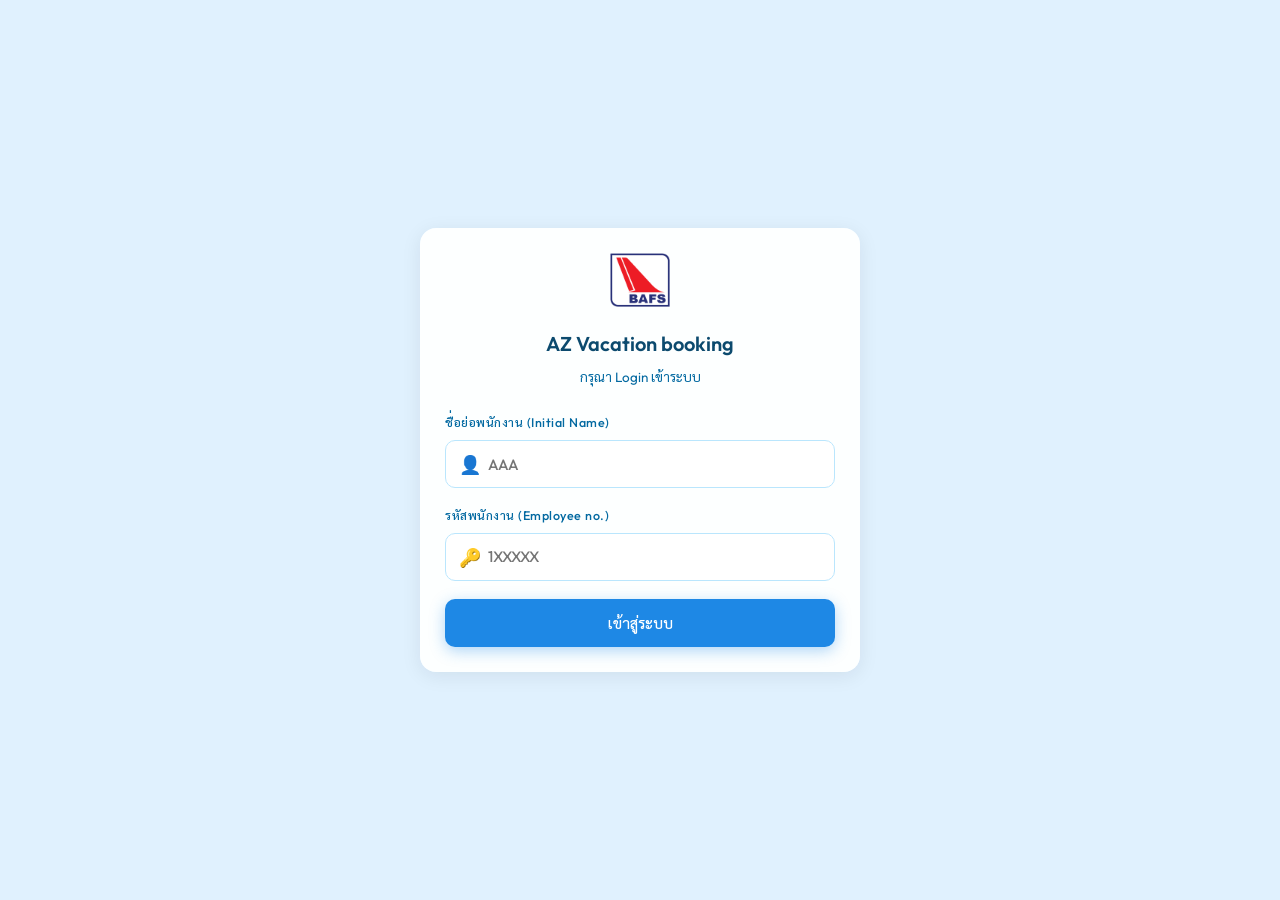
==== commit 68a018d3: "Add files via upload" ====
--- a/index.html
+++ b/index.html
@@ -44,15 +44,14 @@
                 <div class="form-group">
                     <label for="login-username">ชื่อย่อพนักงาน (Initial Name)</label>
                     <div class="input-wrapper">
-                        <input type="text" id="login-username" required placeholder="เช่น SYO, KAU, WJP, CHL"
-                            autocomplete="username">
+                        <input type="text" id="login-username" required placeholder="AAA" autocomplete="username">
                         <span class="input-icon">👤</span>
                     </div>
                 </div>
                 <div class="form-group">
                     <label for="login-password">รหัสพนักงาน (Employee no.)</label>
                     <div class="input-wrapper">
-                        <input type="password" id="login-password" required placeholder="เช่น 110166"
+                        <input type="password" id="login-password" required placeholder="1XXXXX"
                             autocomplete="current-password">
                         <span class="input-icon">🔑</span>
                     </div>
@@ -79,8 +78,8 @@
             <!-- Testing Override Tool & User Profile -->
             <div class="header-controls">
                 <div class="mock-date-container">
-                    <label for="mock-today">📅 จำลองวันที่ปัจจุบัน:</label>
-                    <input type="date" id="mock-today" class="mock-date-input">
+                    <label for="mock-today">📅 วันที่ปัจจุบัน:</label>
+                    <input type="date" id="mock-today" class="mock-date-input" disabled readonly>
                 </div>
 
                 <div class="user-profile-widget">
@@ -130,7 +129,8 @@
                     <div class="stat-info">
                         <span class="stat-label">รายการพักร้อนถัดไป</span>
                         <span id="dash-upcoming-date" class="stat-value-text">ไม่มีรายการพักร้อนที่กำลังจะมาถึง</span>
-                        <span id="dash-upcoming-sub" class="stat-subtext">วางแผนพักร้อนสำหรับปี 2027 ได้ที่ตารางจอง</span>
+                        <span id="dash-upcoming-sub" class="stat-subtext">วางแผนพักร้อนสำหรับปี 2027
+                            ได้ที่ตารางจอง</span>
                     </div>
                 </div>
 
@@ -192,11 +192,14 @@
             </div>
 
             <!-- Admin Master Log Section (Visible only to Admin) -->
-            <div id="dash-admin-section" class="glass-card history-section-card admin-border hidden" style="margin-top: 25px;">
+            <div id="dash-admin-section" class="glass-card history-section-card admin-border hidden"
+                style="margin-top: 25px;">
                 <div class="history-header">
                     <h3>👑 ประวัติการจองของพนักงานทั้งหมด (ผู้ดูแลระบบ)</h3>
                     <div style="display:flex; align-items:center; gap:10px;">
-                        <select id="admin-team-filter" style="padding:6px 12px; border-radius:6px; background:rgba(255,255,255,0.1); color:#fff; border:1px solid rgba(255,255,255,0.2); font-size:13px; cursor:pointer;" onchange="filterAdminBookings()">
+                        <select id="admin-team-filter"
+                            style="padding:6px 12px; border-radius:6px; background:rgba(255,255,255,0.1); color:#fff; border:1px solid rgba(255,255,255,0.2); font-size:13px; cursor:pointer;"
+                            onchange="filterAdminBookings()">
                             <option value="ALL">ทุกทีม</option>
                             <option value="A">Team A</option>
                             <option value="B">Team B</option>
@@ -214,7 +217,8 @@
                 <div id="admin-history-empty" class="hidden" style="text-align:center; padding:25px; color:#94a3b8;">
                     <p>📋 ยังไม่มีประวัติการจองวันพักร้อนในระบบ</p>
                 </div>
-                <div id="admin-history-summary" class="hidden" style="padding:10px 15px; margin-bottom:10px; display:flex; gap:15px; flex-wrap:wrap; font-size:13px; color:#94a3b8;">
+                <div id="admin-history-summary" class="hidden"
+                    style="padding:10px 15px; margin-bottom:10px; display:flex; gap:15px; flex-wrap:wrap; font-size:13px; color:#94a3b8;">
                     <span>📊 จำนวนรายการทั้งหมด: <strong id="admin-total-count" style="color:#60a5fa;">0</strong></span>
                     <span>🏢 Concourse C: <strong id="admin-c-count" style="color:#22c55e;">0</strong></span>
                     <span>🏢 Concourse F: <strong id="admin-f-count" style="color:#f59e0b;">0</strong></span>
@@ -245,202 +249,216 @@
         <div id="view-calendar" class="view-container hidden">
             <!-- APP CONTENT LAYOUT -->
             <div class="main-content">
-            <!-- SIDEBAR: Rules & Selection Form -->
-            <aside class="sidebar-section">
-
-                <!-- Rules Card -->
-                <div class="glass-card rules-card">
-                    <h3>📌 ข้อกำหนดการจองวันลาพักร้อน</h3>
-                    <ul class="rules-list">
-                        <li>
-                            <span class="rule-num">1</span>
-                            <p>Operator ทำการจองได้ทีมละ 2 คนต่อช่อง (Concourse C 1 คน, Concourse F 1 คน)</p>
-                        </li>
-                        <li>
-                            <span class="rule-num">2</span>
-                            <p>ทำการจองพักร้อนของเดือนถัดไปล่วงหน้า <strong>ภายในวันที่ 10 ของเดือน</strong></p>
-                        </li>
-                        <li>
-                            <span class="rule-num">3</span>
-                            <p>สามารถจองพักร้อนล่วงหน้าก่อนได้ทุกเดือน</p>
-                        </li>
-                        <li>
-                            <span class="rule-num">4</span>
-                            <p>สามารถแก้ไขการจองพักร้อนล่วงหน้า <strong>ภายในวันที่ 10 ก่อนเดือนที่ทำการจองไว้</strong></p>
-                        </li>
-                        <li>
-                            <span class="rule-num">5</span>
-                            <p>ใน 1 ปี พนักงานสามารถจองพักร้อนได้มากสุด <strong>5 ช่วงเวลา</strong></p>
-                        </li>
-                    </ul>
-                </div>
-
-                <!-- Profile Info Card -->
-                <div class="glass-card booking-form-card">
-                    <h3>👤 ข้อมูลผู้จอง (Logged-in Profile)</h3>
-                    <div class="profile-details-grid">
-                        <div class="profile-field">
-                            <span class="p-label">ชื่อย่อ (Initial Name):</span>
-                            <span id="profile-initial" class="p-val">-</span>
-                        </div>
-                        <div class="profile-field">
-                            <span class="p-label">ชื่อภาษาอังกฤษ:</span>
-                            <span id="profile-english-name" class="p-val">-</span>
-                        </div>
-                        <div class="profile-field">
-                            <span class="p-label">ตำแหน่ง (Position):</span>
-                            <span id="profile-position" class="p-val">-</span>
-                        </div>
-                        <div class="profile-field">
-                            <span class="p-label">ทีม (Team):</span>
-                            <span id="profile-team" class="p-val">-</span>
-                        </div>
-                        <div id="profile-concourse-field" class="profile-field hidden">
-                            <span class="p-label">Concourse:</span>
-                            <span id="profile-concourse" class="p-val">-</span>
-                        </div>
-                    </div>
-                </div>
-
-                <!-- Booking Selectors Card -->
-                <div class="glass-card booking-form-card">
-                    <h3>📅 เลือกเดือนและปีที่ต้องการพักร้อน</h3>
-
-                    <div class="date-selection-grid">
-                        <div class="form-group">
-                            <label for="select-month">เดือนพักร้อน</label>
-                            <select id="select-month" class="form-select">
-                                <option value="0">JAN</option>
-                                <option value="1">FEB</option>
-                                <option value="2">MAR</option>
-                                <option value="3">APR</option>
-                                <option value="4">MAY</option>
-                                <option value="5">JUN</option>
-                                <option value="6">JUL</option>
-                                <option value="7">AUG</option>
-                                <option value="8">SEP</option>
-                                <option value="9">OCT</option>
-                                <option value="10">NOV</option>
-                                <option value="11">DEC</option>
+                <!-- SIDEBAR: Rules & Selection Form -->
+                <aside class="sidebar-section">
+
+                    <!-- Rules Card -->
+                    <div class="glass-card rules-card">
+                        <h3>📌 ข้อกำหนดการจองวันลาพักร้อน</h3>
+                        <ul class="rules-list">
+                            <li>
+                                <span class="rule-num">1</span>
+                                <p>Operator ทำการจองได้ทีมละ 2 คนต่อช่อง (Concourse C 1 คน, Concourse F 1 คน)</p>
+                            </li>
+                            <li>
+                                <span class="rule-num">2</span>
+                                <p>ทำการจองพักร้อนของเดือนถัดไปล่วงหน้า <strong>ภายในวันที่ 10 ของเดือน</strong></p>
+                            </li>
+                            <li>
+                                <span class="rule-num">3</span>
+                                <p>สามารถจองพักร้อนล่วงหน้าก่อนได้ทุกเดือน</p>
+                            </li>
+                            <li>
+                                <span class="rule-num">4</span>
+                                <p>สามารถแก้ไขการจองพักร้อนล่วงหน้า <strong>ภายในวันที่ 10
+                                        ก่อนเดือนที่ทำการจองไว้</strong></p>
+                            </li>
+                            <li>
+                                <span class="rule-num">5</span>
+                                <p>ใน 1 ปี พนักงานสามารถจองพักร้อนได้มากสุด <strong>5 ช่วงเวลา</strong></p>
+                            </li>
+                        </ul>
+                    </div>
+
+                    <!-- Profile Info Card -->
+                    <div class="glass-card booking-form-card">
+                        <h3>👤 ข้อมูลผู้จอง (Logged-in Profile)</h3>
+                        <div class="profile-details-grid">
+                            <div class="profile-field">
+                                <span class="p-label">ชื่อย่อ (Initial Name):</span>
+                                <span id="profile-initial" class="p-val">-</span>
+                            </div>
+                            <div class="profile-field">
+                                <span class="p-label">ชื่อภาษาอังกฤษ:</span>
+                                <span id="profile-english-name" class="p-val">-</span>
+                            </div>
+                            <div class="profile-field">
+                                <span class="p-label">ตำแหน่ง (Position):</span>
+                                <span id="profile-position" class="p-val">-</span>
+                            </div>
+                            <div class="profile-field">
+                                <span class="p-label">ทีม (Team):</span>
+                                <span id="profile-team" class="p-val">-</span>
+                            </div>
+                            <div id="profile-concourse-field" class="profile-field hidden">
+                                <span class="p-label">Concourse:</span>
+                                <span id="profile-concourse" class="p-val">-</span>
+                            </div>
+                        </div>
+                    </div>
+
+                    <!-- Booking Selectors Card -->
+                    <div class="glass-card booking-form-card">
+                        <h3>📅 เลือกเดือนและปีที่ต้องการพักร้อน</h3>
+
+                        <div class="date-selection-grid">
+                            <div class="form-group">
+                                <label for="select-month">เดือนพักร้อน</label>
+                                <select id="select-month" class="form-select">
+                                    <option value="0">JAN</option>
+                                    <option value="1">FEB</option>
+                                    <option value="2">MAR</option>
+                                    <option value="3">APR</option>
+                                    <option value="4">MAY</option>
+                                    <option value="5">JUN</option>
+                                    <option value="6">JUL</option>
+                                    <option value="7">AUG</option>
+                                    <option value="8">SEP</option>
+                                    <option value="9">OCT</option>
+                                    <option value="10">NOV</option>
+                                    <option value="11">DEC</option>
+                                </select>
+                            </div>
+                            <div class="form-group">
+                                <label for="select-year">ปี</label>
+                                <select id="select-year" class="form-select">
+                                    <!-- Dynamically populated by JS -->
+                                </select>
+                            </div>
+                        </div>
+
+                        <!-- Admin Team Selector in Sidebar (Hidden for regular employees) -->
+                        <div id="sidebar-admin-team-wrapper" class="hidden" style="margin-top: 12px;">
+                            <label for="sidebar-admin-team-select"
+                                style="font-size: 13px; font-weight: 600; color: #ffc107; display: block; margin-bottom: 6px;">
+                                👑 เลือกทีมพนักงาน (Admin):
+                            </label>
+                            <select id="sidebar-admin-team-select" class="form-select"
+                                style="border: 1px solid rgba(255,193,7,0.4);">
+                                <option value="A">Team A</option>
+                                <option value="B">Team B</option>
+                                <option value="C">Team C</option>
+                                <option value="D">Team D</option>
+                                <option value="E">Team E</option>
+                                <option value="X">Team X</option>
                             </select>
                         </div>
-                        <div class="form-group">
-                            <label for="select-year">ปี</label>
-                            <select id="select-year" class="form-select">
-                                <!-- Dynamically populated by JS -->
-                            </select>
-                        </div>
-                    </div>
-
-                    <!-- Admin Team Selector in Sidebar (Hidden for regular employees) -->
-                    <div id="sidebar-admin-team-wrapper" class="hidden" style="margin-top: 12px;">
-                        <label for="sidebar-admin-team-select" style="font-size: 13px; font-weight: 600; color: #ffc107; display: block; margin-bottom: 6px;">
-                            👑 เลือกทีมพนักงาน (Admin):
-                        </label>
-                        <select id="sidebar-admin-team-select" class="form-select" style="border: 1px solid rgba(255,193,7,0.4);">
-                            <option value="A">Team A</option>
-                            <option value="B">Team B</option>
-                            <option value="C">Team C</option>
-                            <option value="D">Team D</option>
-                            <option value="E">Team E</option>
-                            <option value="X">Team X</option>
-                        </select>
-                    </div>
-                </div>
-
-            </aside>
-
-            <!-- MAIN GRID: Vacation Calendar (Vertical Layout for Mobile) -->
-            <main class="calendar-section">
-                <!-- Loading indicator overlay inside calendar section -->
-                <div id="calendar-loading" class="glass-card placeholder-card hidden">
-                    <div class="placeholder-content">
-                        <div class="spinner"></div>
-                        <p style="margin-top: 15px; font-weight: 500;">กำลังโหลดข้อมูลจาก Google Sheets...</p>
-                    </div>
-                </div>
-
-                <!-- Calendar Content -->
-                <div id="calendar-content" class="calendar-content-wrapper">
-                    <div class="glass-card calendar-card">
-                        <div class="calendar-header">
-                            <div class="calendar-info">
-                                <h2 id="calendar-title-display">ตารางพักร้อนล่วงหน้า</h2>
-                                <p class="helper-text">💡 วิธีการจอง: เลือกช่องว่างในส่วน Concourse
-                                    ของทีมท่านบนช่วงวันที่ต้องการจอง จากนั้นกดปุ่มด้านล่างเพื่อยืนยัน</p>
-                            </div>
-
-                            <!-- Calendar Control Toolbar: Month Dropdown, Admin Team Switcher & Small Excel Export (Visible ONLY to Admin) -->
-                            <div id="calendar-toolbar" class="calendar-toolbar hidden" style="display: flex; flex-wrap: wrap; align-items: center; justify-content: space-between; gap: 10px; margin-top: 15px; margin-bottom: 15px; padding: 8px 12px; background: rgba(255, 255, 255, 0.05); border: 1px solid rgba(255, 255, 255, 0.1); border-radius: 10px;">
-                                <!-- Left: Month & Year Dropdowns -->
-                                <div style="display: flex; align-items: center; gap: 8px;">
-                                    <label for="toolbar-month-select" style="font-size: 12px; font-weight: 500; color: #94a3b8;">📅 เลือกเดือน/ปี:</label>
-                                    <select id="toolbar-month-select" style="padding: 4px 8px; border-radius: 6px; background: #ffffff; color: #0f172a; border: 1px solid #cbd5e1; font-size: 12px; cursor: pointer;">
-                                        <option value="0">มกราคม (JAN)</option>
-                                        <option value="1">กุมภาพันธ์ (FEB)</option>
-                                        <option value="2">มีนาคม (MAR)</option>
-                                        <option value="3">เมษายน (APR)</option>
-                                        <option value="4">พฤษภาคม (MAY)</option>
-                                        <option value="5">มิถุนายน (JUN)</option>
-                                        <option value="6">กรกฎาคม (JUL)</option>
-                                        <option value="7">สิงหาคม (AUG)</option>
-                                        <option value="8">กันยายน (SEP)</option>
-                                        <option value="9">ตุลาคม (OCT)</option>
-                                        <option value="10">พฤศจิกายน (NOV)</option>
-                                        <option value="11">ธันวาคม (DEC)</option>
-                                    </select>
-                                    <select id="toolbar-year-select" style="padding: 4px 8px; border-radius: 6px; background: #ffffff; color: #0f172a; border: 1px solid #cbd5e1; font-size: 12px; cursor: pointer;">
-                                        <!-- Populated dynamically -->
-                                    </select>
+                    </div>
+
+                </aside>
+
+                <!-- MAIN GRID: Vacation Calendar (Vertical Layout for Mobile) -->
+                <main class="calendar-section">
+                    <!-- Loading indicator overlay inside calendar section -->
+                    <div id="calendar-loading" class="glass-card placeholder-card hidden">
+                        <div class="placeholder-content">
+                            <div class="spinner"></div>
+                            <p style="margin-top: 15px; font-weight: 500;">กำลังโหลดข้อมูลจาก Google Sheets...</p>
+                        </div>
+                    </div>
+
+                    <!-- Calendar Content -->
+                    <div id="calendar-content" class="calendar-content-wrapper">
+                        <div class="glass-card calendar-card">
+                            <div class="calendar-header">
+                                <div class="calendar-info">
+                                    <h2 id="calendar-title-display">ตารางพักร้อนล่วงหน้า</h2>
+                                    <p class="helper-text">💡 วิธีการจอง: เลือกช่องว่างในส่วน Concourse
+                                        ของทีมท่านบนช่วงวันที่ต้องการจอง จากนั้นกดปุ่มด้านล่างเพื่อยืนยัน</p>
                                 </div>
 
-                                <!-- Center: Admin Team Switcher (Visible only when logged in as Admin) -->
-                                <div id="admin-calendar-team-wrapper" class="hidden" style="display: flex; align-items: center; gap: 8px;">
-                                    <label for="calendar-admin-team-select" style="font-size: 12px; font-weight: 500; color: #d97706;">👑 เลือกทีม (Admin):</label>
-                                    <select id="calendar-admin-team-select" style="padding: 4px 8px; border-radius: 6px; background: #ffffff; color: #0f172a; border: 1px solid #d97706; font-size: 12px; cursor: pointer;">
-                                        <option value="A">Team A</option>
-                                        <option value="B">Team B</option>
-                                        <option value="C">Team C</option>
-                                        <option value="D">Team D</option>
-                                        <option value="E">Team E</option>
-                                        <option value="X">Team X</option>
-                                    </select>
+                                <!-- Calendar Control Toolbar: Month Dropdown, Admin Team Switcher & Small Excel Export (Visible ONLY to Admin) -->
+                                <div id="calendar-toolbar" class="calendar-toolbar hidden"
+                                    style="display: flex; flex-wrap: wrap; align-items: center; justify-content: space-between; gap: 10px; margin-top: 15px; margin-bottom: 15px; padding: 8px 12px; background: rgba(255, 255, 255, 0.05); border: 1px solid rgba(255, 255, 255, 0.1); border-radius: 10px;">
+                                    <!-- Left: Month & Year Dropdowns -->
+                                    <div style="display: flex; align-items: center; gap: 8px;">
+                                        <label for="toolbar-month-select"
+                                            style="font-size: 12px; font-weight: 500; color: #94a3b8;">📅
+                                            เลือกเดือน/ปี:</label>
+                                        <select id="toolbar-month-select"
+                                            style="padding: 4px 8px; border-radius: 6px; background: #ffffff; color: #0f172a; border: 1px solid #cbd5e1; font-size: 12px; cursor: pointer;">
+                                            <option value="0">มกราคม (JAN)</option>
+                                            <option value="1">กุมภาพันธ์ (FEB)</option>
+                                            <option value="2">มีนาคม (MAR)</option>
+                                            <option value="3">เมษายน (APR)</option>
+                                            <option value="4">พฤษภาคม (MAY)</option>
+                                            <option value="5">มิถุนายน (JUN)</option>
+                                            <option value="6">กรกฎาคม (JUL)</option>
+                                            <option value="7">สิงหาคม (AUG)</option>
+                                            <option value="8">กันยายน (SEP)</option>
+                                            <option value="9">ตุลาคม (OCT)</option>
+                                            <option value="10">พฤศจิกายน (NOV)</option>
+                                            <option value="11">ธันวาคม (DEC)</option>
+                                        </select>
+                                        <select id="toolbar-year-select"
+                                            style="padding: 4px 8px; border-radius: 6px; background: #ffffff; color: #0f172a; border: 1px solid #cbd5e1; font-size: 12px; cursor: pointer;">
+                                            <!-- Populated dynamically -->
+                                        </select>
+                                    </div>
+
+                                    <!-- Center: Admin Team Switcher (Visible only when logged in as Admin) -->
+                                    <div id="admin-calendar-team-wrapper" class="hidden"
+                                        style="display: flex; align-items: center; gap: 8px;">
+                                        <label for="calendar-admin-team-select"
+                                            style="font-size: 12px; font-weight: 500; color: #d97706;">👑 เลือกทีม
+                                            (Admin):</label>
+                                        <select id="calendar-admin-team-select"
+                                            style="padding: 4px 8px; border-radius: 6px; background: #ffffff; color: #0f172a; border: 1px solid #d97706; font-size: 12px; cursor: pointer;">
+                                            <option value="A">Team A</option>
+                                            <option value="B">Team B</option>
+                                            <option value="C">Team C</option>
+                                            <option value="D">Team D</option>
+                                            <option value="E">Team E</option>
+                                            <option value="X">Team X</option>
+                                        </select>
+                                    </div>
+
+                                    <!-- Right: Small Export to Excel Button -->
+                                    <div>
+                                        <button type="button" class="btn btn-success"
+                                            style="background: linear-gradient(135deg, #107c41, #1f9a55); border: none; font-weight: 500; font-size: 11px; padding: 4px 10px; border-radius: 5px; gap: 4px; display: inline-flex; align-items: center; cursor: pointer;"
+                                            onclick="exportBookingsToExcel()">
+                                            📊 Export Excel (.xls)
+                                        </button>
+                                    </div>
                                 </div>
 
-                                <!-- Right: Small Export to Excel Button -->
-                                <div>
-                                    <button type="button" class="btn btn-success" style="background: linear-gradient(135deg, #107c41, #1f9a55); border: none; font-weight: 500; font-size: 11px; padding: 4px 10px; border-radius: 5px; gap: 4px; display: inline-flex; align-items: center; cursor: pointer;" onclick="exportBookingsToExcel()">
-                                        📊 Export Excel (.xls)
-                                    </button>
+                                <!-- LEGEND REMOVED PER USER REQUEST -->
+                            </div>
+
+                            <!-- VERTICAL LIST OF SLOTS -->
+                            <div class="vertical-slots-wrapper">
+                                <div id="operator-slots-container" class="table-section-wrapper">
+                                    <div id="operator-slots-list" class="slots-list">
+                                        <!-- Rendered dynamically -->
+                                    </div>
                                 </div>
                             </div>
 
-                            <!-- LEGEND REMOVED PER USER REQUEST -->
-                        </div>
-
-                        <!-- VERTICAL LIST OF SLOTS -->
-                        <div class="vertical-slots-wrapper">
-                            <div id="operator-slots-container" class="table-section-wrapper">
-                                <div id="operator-slots-list" class="slots-list">
-                                    <!-- Rendered dynamically -->
+                            <!-- Action Bar -->
+                            <div class="calendar-actions">
+                                <div class="selected-summary" id="booking-summary-text">
+                                    กรุณาเลือกช่วงวันในรายการเพื่อทำการจอง...
                                 </div>
-                            </div>
-                        </div>
-
-                        <!-- Action Bar -->
-                        <div class="calendar-actions">
-                            <div class="selected-summary" id="booking-summary-text">
-                                กรุณาเลือกช่วงวันในรายการเพื่อทำการจอง...
-                            </div>
-                            <button id="btn-confirm-booking" class="btn btn-success btn-large" disabled>
-                                ⚡ ยืนยันการจองพักร้อน
-                            </button>
-                        </div>
-
-                    </div>
-                </div>
-            </main>
-        </div>
+                                <button id="btn-confirm-booking" class="btn btn-success btn-large" disabled>
+                                    ⚡ ยืนยันการจองพักร้อน
+                                </button>
+                            </div>
+
+                        </div>
+                    </div>
+                </main>
+            </div>
         </div>
     </div>
 
@@ -476,11 +494,14 @@
                 </div>
 
                 <!-- Admin Booking On Behalf Field -->
-                <div id="admin-booking-fields" class="admin-booking-container hidden" style="margin-top: 15px; padding: 12px; background: rgba(255, 193, 7, 0.1); border: 1px solid rgba(255, 193, 7, 0.3); border-radius: 8px;">
-                    <label for="admin-target-initial" style="font-size: 13px; font-weight: 600; color: #b45309; display: block; margin-bottom: 6px;">
+                <div id="admin-booking-fields" class="admin-booking-container hidden"
+                    style="margin-top: 15px; padding: 12px; background: rgba(255, 193, 7, 0.1); border: 1px solid rgba(255, 193, 7, 0.3); border-radius: 8px;">
+                    <label for="admin-target-initial"
+                        style="font-size: 13px; font-weight: 600; color: #b45309; display: block; margin-bottom: 6px;">
                         👑 ระบุชื่อย่อพนักงานที่ต้องการจองแทน (Initial Name):
                     </label>
-                    <input type="text" id="admin-target-initial" placeholder="เช่น PDP, KSM, SYO, WJP" style="width: 100%; padding: 8px 12px; border-radius: 6px; background: #ffffff; color: #0f172a; border: 1px solid #cbd5e1; font-size: 14px; text-transform: uppercase;">
+                    <input type="text" id="admin-target-initial" placeholder="เช่น PDP, KSM, SYO, WJP"
+                        style="width: 100%; padding: 8px 12px; border-radius: 6px; background: #ffffff; color: #0f172a; border: 1px solid #cbd5e1; font-size: 14px; text-transform: uppercase;">
                 </div>
 
                 <div id="modal-warning-box" class="warning-alert-box hidden"></div>
@@ -539,8 +560,8 @@
                     </svg>
                 </div>
             </div>
-            <h2>ทำการจองสำเร็จ!</h2>
-            <p id="success-message-text">ระบบได้ทำการบันทึกข้อมูลการลาพักร้อนเรียบร้อยแล้ว</p>
+            <h2>บันทึกข้อมูลสำเร็จ!</h2>
+            <p id="success-message-text">ระบบได้ทำการบันทึกข้อมูลของท่านเรียบร้อยแล้ว</p>
             <button class="btn btn-success btn-block" onclick="closeSuccessPopup()">ตกลง</button>
         </div>
     </div>
--- a/style.css
+++ b/style.css
@@ -417,6 +417,14 @@
     box-shadow: 0 0 0 3px rgba(245, 158, 11, 0.2);
 }
 
+.mock-date-input:disabled {
+    cursor: not-allowed;
+    opacity: 0.85;
+    background-color: #f1f5f9;
+    border-color: #cbd5e1;
+    color: #475569;
+}
+
 /* User profile widget */
 .user-profile-widget {
     display: flex;
